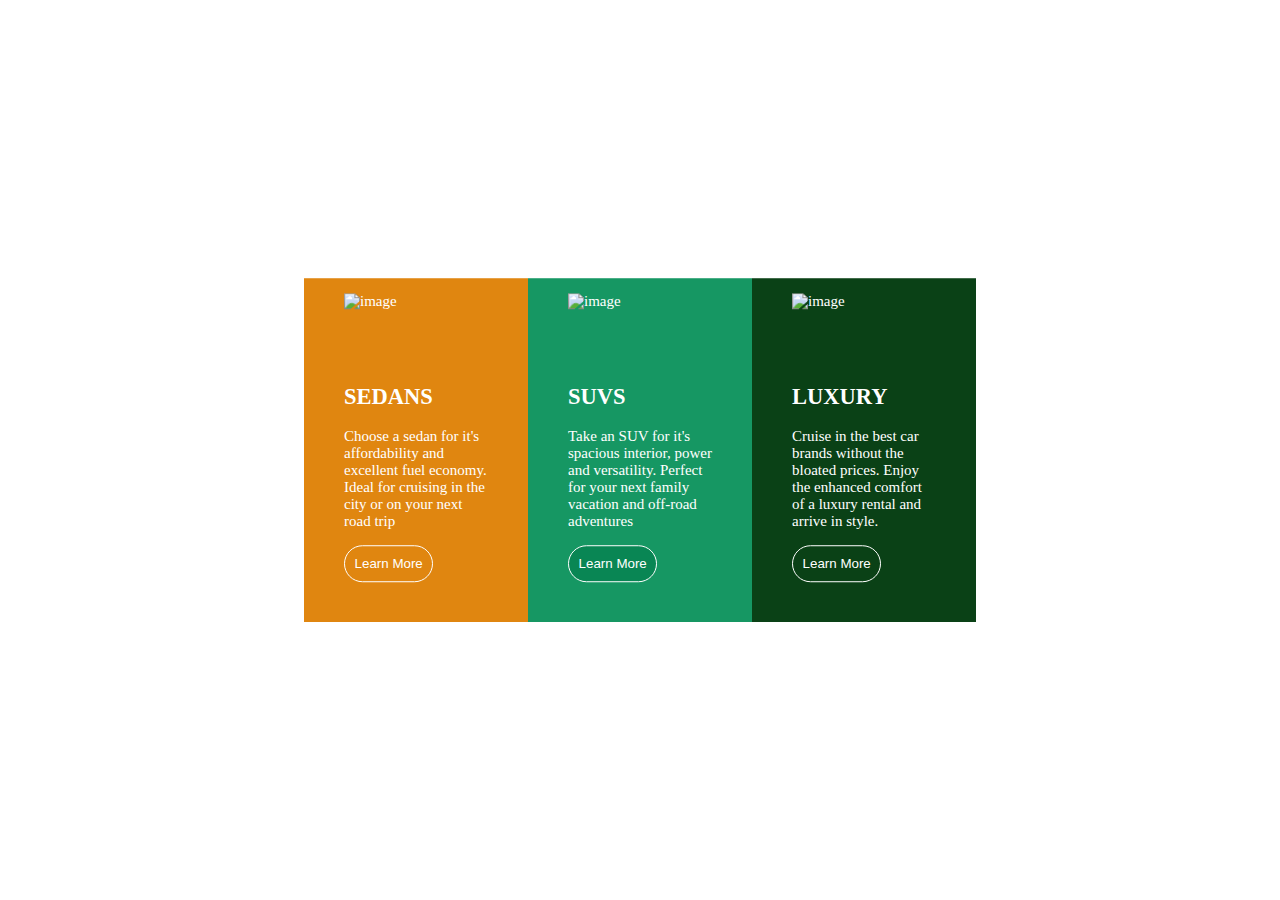
==== grid.html @ eefaed94 "Added html and css files" ====
<!DOCTYPE html>
<html lang="en">
<head>
    <meta charset="UTF-8">
    <title>Title</title>
    <link href="style.css" rel="stylesheet" type="text/css"/>
</head>
<body>
    <div class="d-grid image-slots">
        <div class="card sedans">
            <div class="card-body">
                <figure>
                    <img src="./Images/icon-sedans.svg" alt="image" >
                </figure>
             <div class="body-text">
                <h2><b>SEDANS</b></h2>
                <p>Choose a sedan for it's affordability and excellent fuel economy.
                    Ideal for cruising in the city or on your next road trip
                </p>
                <button type="button" class="btn-sedans">Learn More</a>
                </div>
            </div>
          </div>
          <div class="card suvs">
            <div class="card-body">
                <figure>
                    <img src="./Images/icon-suvs.svg" alt="image">
                </figure>
                <div class="body-text">
                    <h2><b>SUVS</b></h2>
                    <p>Take an SUV for it's spacious interior, power and versatility.
                        Perfect for your next family vacation and off-road adventures
                    </p>
                    <button type="button" class="btn-suvs">Learn More</a>
                    </div>
            </div>
          </div>
          <div class="card luxury">
            <div class="card-body">
                <figure>
                    <img src="./Images/icon-luxury.svg" alt="image">
                </figure>
                <div class="body-text">
                    <h2><b>LUXURY</b></h2>
                    <p>Cruise in the best car brands without the bloated prices. Enjoy the enhanced comfort of a luxury 
                        rental and arrive in style.
                    </p>
                    <button type="button" class="btn-luxury">Learn More</a>
                    </div>
            </div>
          </div>
    </div>
</body>
</html>
---- style.css ----
.d-grid {
   display: grid;
   grid-template-columns: 14rem 14rem 14rem;
   grid-template-rows: auto;
   color: white;
   text-align: left;
   position: fixed;
   top: 50%;
   left: 50%;
   transform: translate(-50%, -50%);
   font-size: 15px;
}
 .body-text{
    padding: 2.5rem;
}
 .btn-sedans{
    border-radius: 50px;
    border: 1px white solid;
    padding: 0.6rem;
    background-color: rgb(224, 134, 16);
    color: white;
}
 .btn-suvs{
    border-radius: 50px;
    border: 1px white solid;
    padding: 0.6rem;
    background-color: rgb(9, 134, 84);
    color: white; 
}
 .btn-luxury{
    border-radius: 50px;
    border: 1px white solid;
    padding: 0.6rem;
    background-color: rgb(10, 65, 22);
    color: white; 
}
 .sedans{
    background-color: rgb(224, 134, 16);
}
 .suvs{
    background-color: rgb(22, 151, 99);

}
.luxury{
    background-color: rgb(10, 65, 22);
}


.d-flex{
    display: flex;
    color: white;
    text-align: left;
    position: fixed;
    top: 50%;
    left: 50%;
    transform: translate(-50%, -50%);
    font-size: 15px;
}
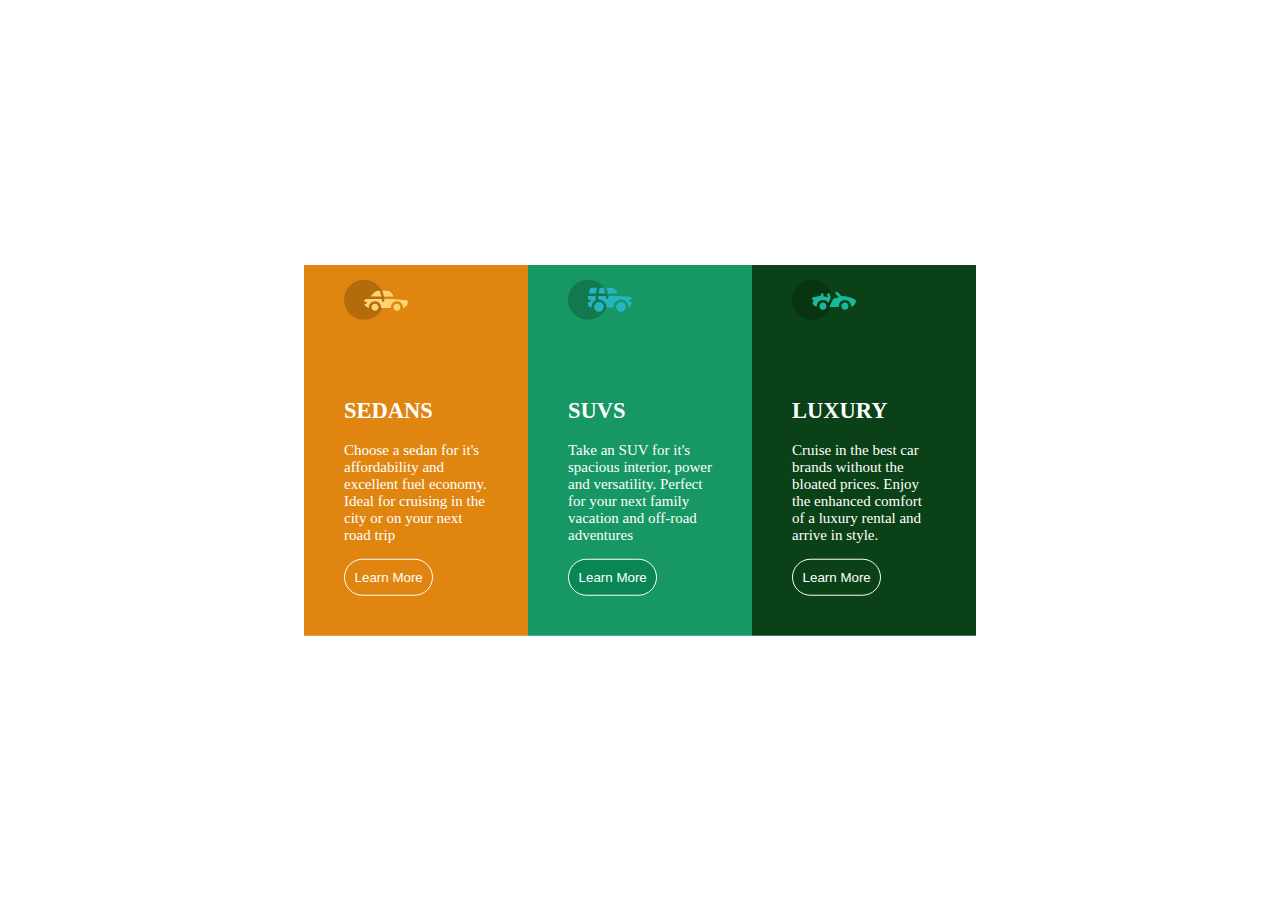
==== commit b06f672d: "Updated files" ====
--- a/grid.html
+++ b/grid.html
@@ -10,7 +10,7 @@
         <div class="card sedans">
             <div class="card-body">
                 <figure>
-                    <img src="./Images/icon-sedans.svg" alt="image" >
+                    <img src="icon-sedans.svg" alt="image" >
                 </figure>
              <div class="body-text">
                 <h2><b>SEDANS</b></h2>
@@ -24,7 +24,7 @@
           <div class="card suvs">
             <div class="card-body">
                 <figure>
-                    <img src="./Images/icon-suvs.svg" alt="image">
+                    <img src="icon-suvs.svg" alt="image">
                 </figure>
                 <div class="body-text">
                     <h2><b>SUVS</b></h2>
@@ -38,7 +38,7 @@
           <div class="card luxury">
             <div class="card-body">
                 <figure>
-                    <img src="./Images/icon-luxury.svg" alt="image">
+                    <img src="icon-luxury.svg" alt="image">
                 </figure>
                 <div class="body-text">
                     <h2><b>LUXURY</b></h2>
